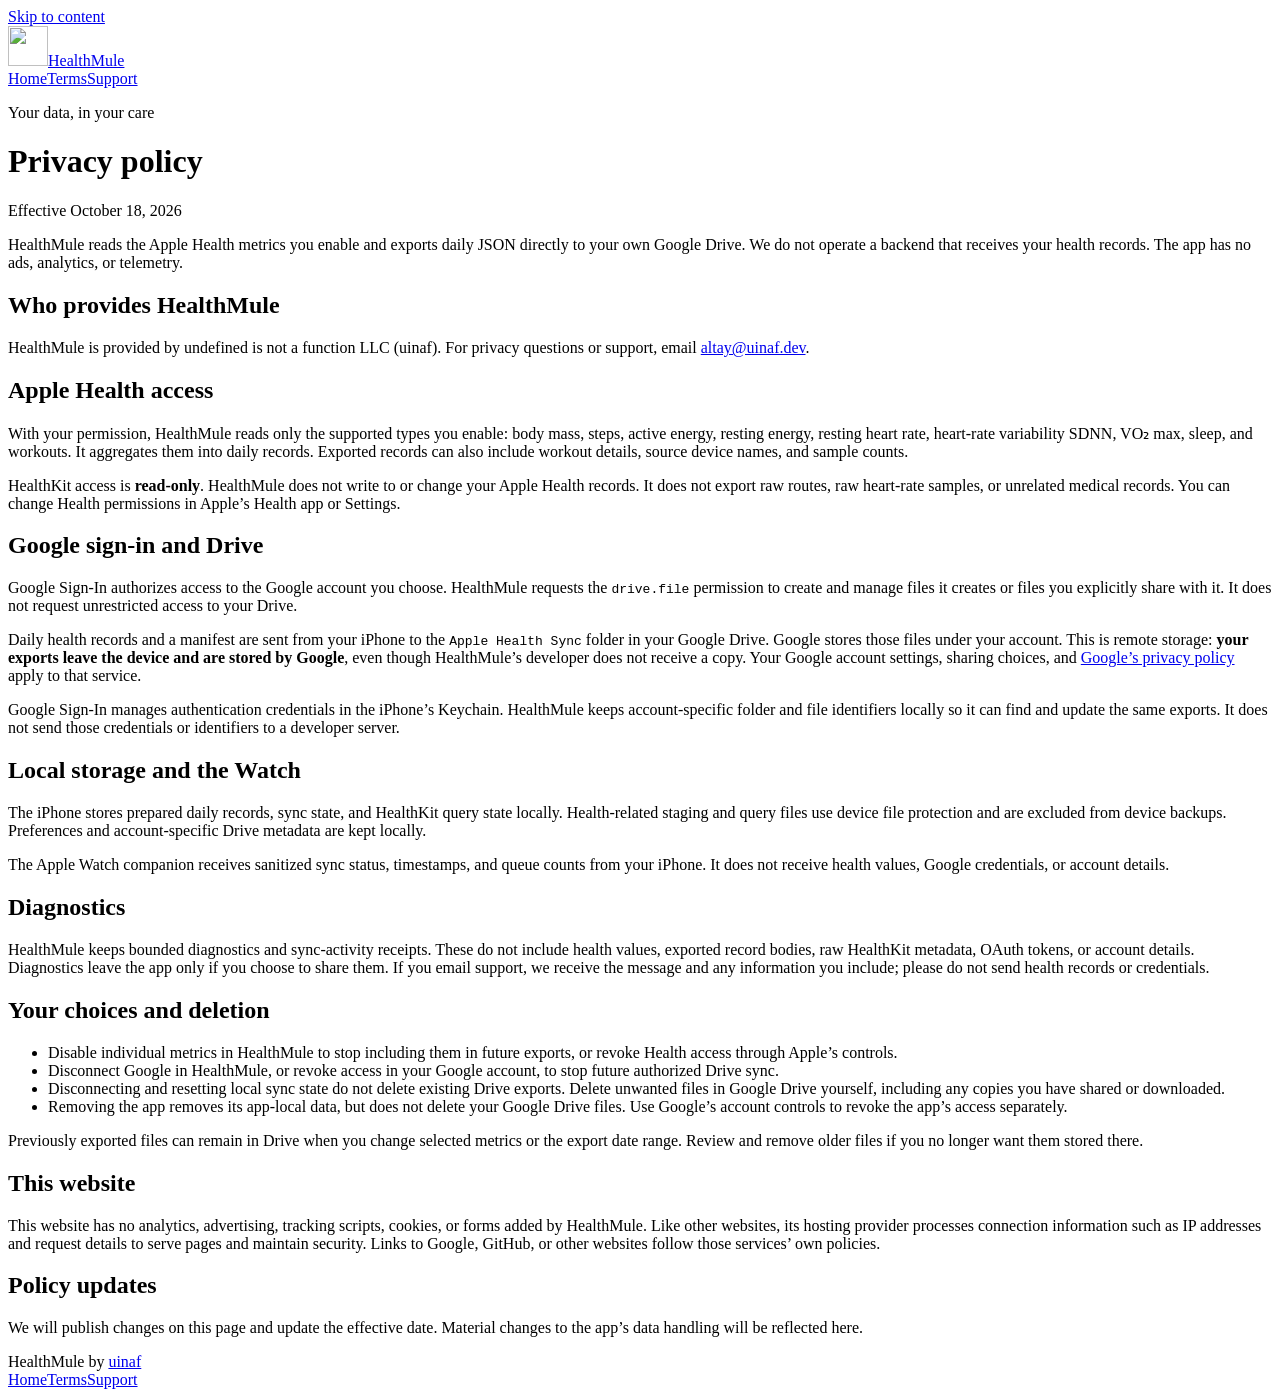
==== website/privacy/index.html @ 0ae4e0bc "feat: add HealthMule website and privacy policy" ====
<!doctype html>
<html lang="en">
<head><meta charset="utf-8"><meta name="viewport" content="width=device-width, initial-scale=1"><title>Privacy policy — HealthMule</title><meta name="description" content="How HealthMule handles Apple Health data, Google Drive access, local storage, and your privacy choices."><link rel="canonical" href="https://healthmule.uinaf.dev/privacy/"><link rel="icon" href="/assets/icon.png" type="image/png"><link rel="stylesheet" href="/styles.css"><meta name="theme-color" content="#11120f"></head>
<body>
<a class="skip" href="#main">Skip to content</a>
<header class="header wrap"><a class="brand" href="/" aria-label="HealthMule home"><img src="/assets/icon.png" alt="" width="40" height="40">HealthMule</a><nav class="nav" aria-label="Main navigation"><a href="/">Home</a><a href="/terms/">Terms</a><a href="mailto:altay@uinaf.dev">Support</a></nav></header>
<main id="main" class="legal wrap">
  <p class="eyebrow">Your data, in your care</p><h1>Privacy policy</h1><p class="updated">Effective October 18, 2026</p>
  <div class="summary"><p>HealthMule reads the Apple Health metrics you enable and exports daily JSON directly to your own Google Drive. We do not operate a backend that receives your health records. The app has no ads, analytics, or telemetry.</p></div>
  <h2>Who provides HealthMule</h2><p>HealthMule is provided by undefined is not a function LLC (uinaf). For privacy questions or support, email <a href="mailto:altay@uinaf.dev">altay@uinaf.dev</a>.</p>
  <h2>Apple Health access</h2><p>With your permission, HealthMule reads only the supported types you enable: body mass, steps, active energy, resting energy, resting heart rate, heart-rate variability SDNN, VO₂ max, sleep, and workouts. It aggregates them into daily records. Exported records can also include workout details, source device names, and sample counts.</p><p>HealthKit access is <strong>read-only</strong>. HealthMule does not write to or change your Apple Health records. It does not export raw routes, raw heart-rate samples, or unrelated medical records. You can change Health permissions in Apple’s Health app or Settings.</p>
  <h2>Google sign-in and Drive</h2><p>Google Sign-In authorizes access to the Google account you choose. HealthMule requests the <code>drive.file</code> permission to create and manage files it creates or files you explicitly share with it. It does not request unrestricted access to your Drive.</p><p>Daily health records and a manifest are sent from your iPhone to the <code>Apple Health Sync</code> folder in your Google Drive. Google stores those files under your account. This is remote storage: <strong>your exports leave the device and are stored by Google</strong>, even though HealthMule’s developer does not receive a copy. Your Google account settings, sharing choices, and <a href="https://policies.google.com/privacy">Google’s privacy policy</a> apply to that service.</p><p>Google Sign-In manages authentication credentials in the iPhone’s Keychain. HealthMule keeps account-specific folder and file identifiers locally so it can find and update the same exports. It does not send those credentials or identifiers to a developer server.</p>
  <h2>Local storage and the Watch</h2><p>The iPhone stores prepared daily records, sync state, and HealthKit query state locally. Health-related staging and query files use device file protection and are excluded from device backups. Preferences and account-specific Drive metadata are kept locally.</p><p>The Apple Watch companion receives sanitized sync status, timestamps, and queue counts from your iPhone. It does not receive health values, Google credentials, or account details.</p>
  <h2>Diagnostics</h2><p>HealthMule keeps bounded diagnostics and sync-activity receipts. These do not include health values, exported record bodies, raw HealthKit metadata, OAuth tokens, or account details. Diagnostics leave the app only if you choose to share them. If you email support, we receive the message and any information you include; please do not send health records or credentials.</p>
  <h2>Your choices and deletion</h2><ul><li>Disable individual metrics in HealthMule to stop including them in future exports, or revoke Health access through Apple’s controls.</li><li>Disconnect Google in HealthMule, or revoke access in your Google account, to stop future authorized Drive sync.</li><li>Disconnecting and resetting local sync state do not delete existing Drive exports. Delete unwanted files in Google Drive yourself, including any copies you have shared or downloaded.</li><li>Removing the app removes its app-local data, but does not delete your Google Drive files. Use Google’s account controls to revoke the app’s access separately.</li></ul><p>Previously exported files can remain in Drive when you change selected metrics or the export date range. Review and remove older files if you no longer want them stored there.</p>
  <h2>This website</h2><p>This website has no analytics, advertising, tracking scripts, cookies, or forms added by HealthMule. Like other websites, its hosting provider processes connection information such as IP addresses and request details to serve pages and maintain security. Links to Google, GitHub, or other websites follow those services’ own policies.</p>
  <h2>Policy updates</h2><p>We will publish changes on this page and update the effective date. Material changes to the app’s data handling will be reflected here.</p>
</main>
<footer class="footer wrap"><span>HealthMule by <a href="https://uinaf.dev">uinaf</a></span><div class="footer-links"><a href="/">Home</a><a href="/terms/">Terms</a><a href="mailto:altay@uinaf.dev">Support</a></div></footer>
</body></html>
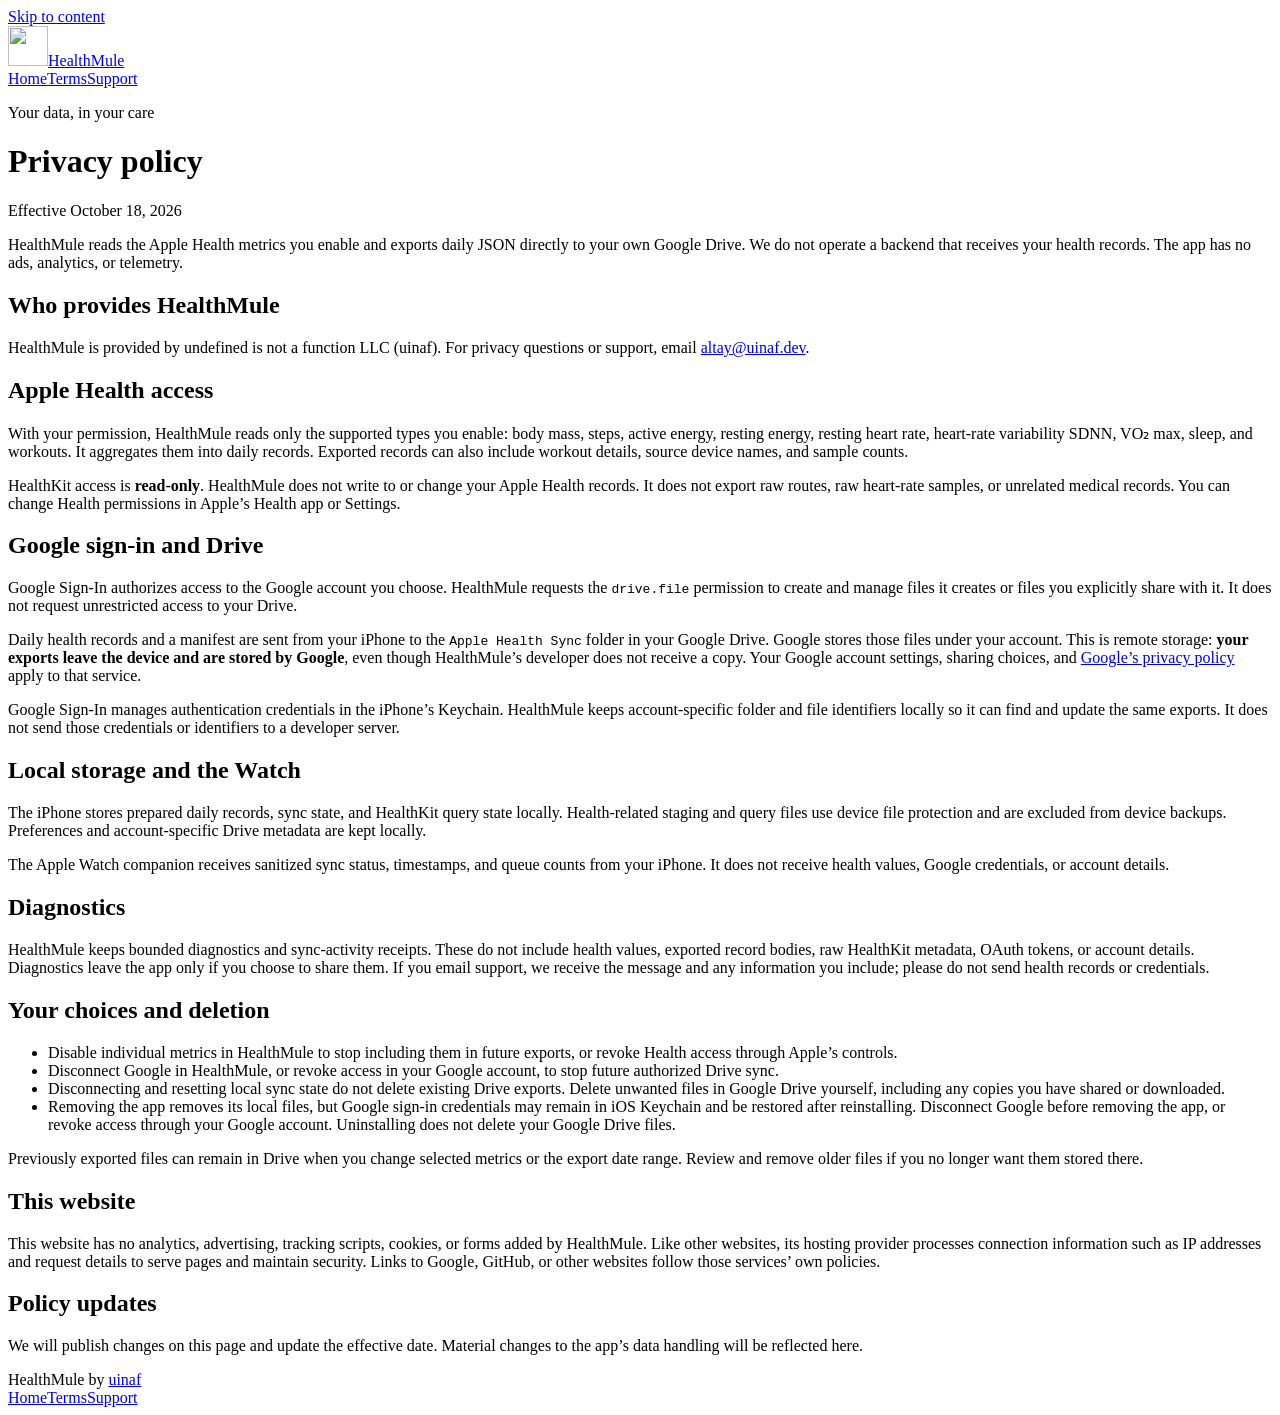
==== commit fc47c79e: "fix: clarify credential retention and optimize web icon" ====
--- a/website/privacy/index.html
+++ b/website/privacy/index.html
@@ -12,7 +12,7 @@
   <h2>Google sign-in and Drive</h2><p>Google Sign-In authorizes access to the Google account you choose. HealthMule requests the <code>drive.file</code> permission to create and manage files it creates or files you explicitly share with it. It does not request unrestricted access to your Drive.</p><p>Daily health records and a manifest are sent from your iPhone to the <code>Apple Health Sync</code> folder in your Google Drive. Google stores those files under your account. This is remote storage: <strong>your exports leave the device and are stored by Google</strong>, even though HealthMule’s developer does not receive a copy. Your Google account settings, sharing choices, and <a href="https://policies.google.com/privacy">Google’s privacy policy</a> apply to that service.</p><p>Google Sign-In manages authentication credentials in the iPhone’s Keychain. HealthMule keeps account-specific folder and file identifiers locally so it can find and update the same exports. It does not send those credentials or identifiers to a developer server.</p>
   <h2>Local storage and the Watch</h2><p>The iPhone stores prepared daily records, sync state, and HealthKit query state locally. Health-related staging and query files use device file protection and are excluded from device backups. Preferences and account-specific Drive metadata are kept locally.</p><p>The Apple Watch companion receives sanitized sync status, timestamps, and queue counts from your iPhone. It does not receive health values, Google credentials, or account details.</p>
   <h2>Diagnostics</h2><p>HealthMule keeps bounded diagnostics and sync-activity receipts. These do not include health values, exported record bodies, raw HealthKit metadata, OAuth tokens, or account details. Diagnostics leave the app only if you choose to share them. If you email support, we receive the message and any information you include; please do not send health records or credentials.</p>
-  <h2>Your choices and deletion</h2><ul><li>Disable individual metrics in HealthMule to stop including them in future exports, or revoke Health access through Apple’s controls.</li><li>Disconnect Google in HealthMule, or revoke access in your Google account, to stop future authorized Drive sync.</li><li>Disconnecting and resetting local sync state do not delete existing Drive exports. Delete unwanted files in Google Drive yourself, including any copies you have shared or downloaded.</li><li>Removing the app removes its app-local data, but does not delete your Google Drive files. Use Google’s account controls to revoke the app’s access separately.</li></ul><p>Previously exported files can remain in Drive when you change selected metrics or the export date range. Review and remove older files if you no longer want them stored there.</p>
+  <h2>Your choices and deletion</h2><ul><li>Disable individual metrics in HealthMule to stop including them in future exports, or revoke Health access through Apple’s controls.</li><li>Disconnect Google in HealthMule, or revoke access in your Google account, to stop future authorized Drive sync.</li><li>Disconnecting and resetting local sync state do not delete existing Drive exports. Delete unwanted files in Google Drive yourself, including any copies you have shared or downloaded.</li><li>Removing the app removes its local files, but Google sign-in credentials may remain in iOS Keychain and be restored after reinstalling. Disconnect Google before removing the app, or revoke access through your Google account. Uninstalling does not delete your Google Drive files.</li></ul><p>Previously exported files can remain in Drive when you change selected metrics or the export date range. Review and remove older files if you no longer want them stored there.</p>
   <h2>This website</h2><p>This website has no analytics, advertising, tracking scripts, cookies, or forms added by HealthMule. Like other websites, its hosting provider processes connection information such as IP addresses and request details to serve pages and maintain security. Links to Google, GitHub, or other websites follow those services’ own policies.</p>
   <h2>Policy updates</h2><p>We will publish changes on this page and update the effective date. Material changes to the app’s data handling will be reflected here.</p>
 </main>
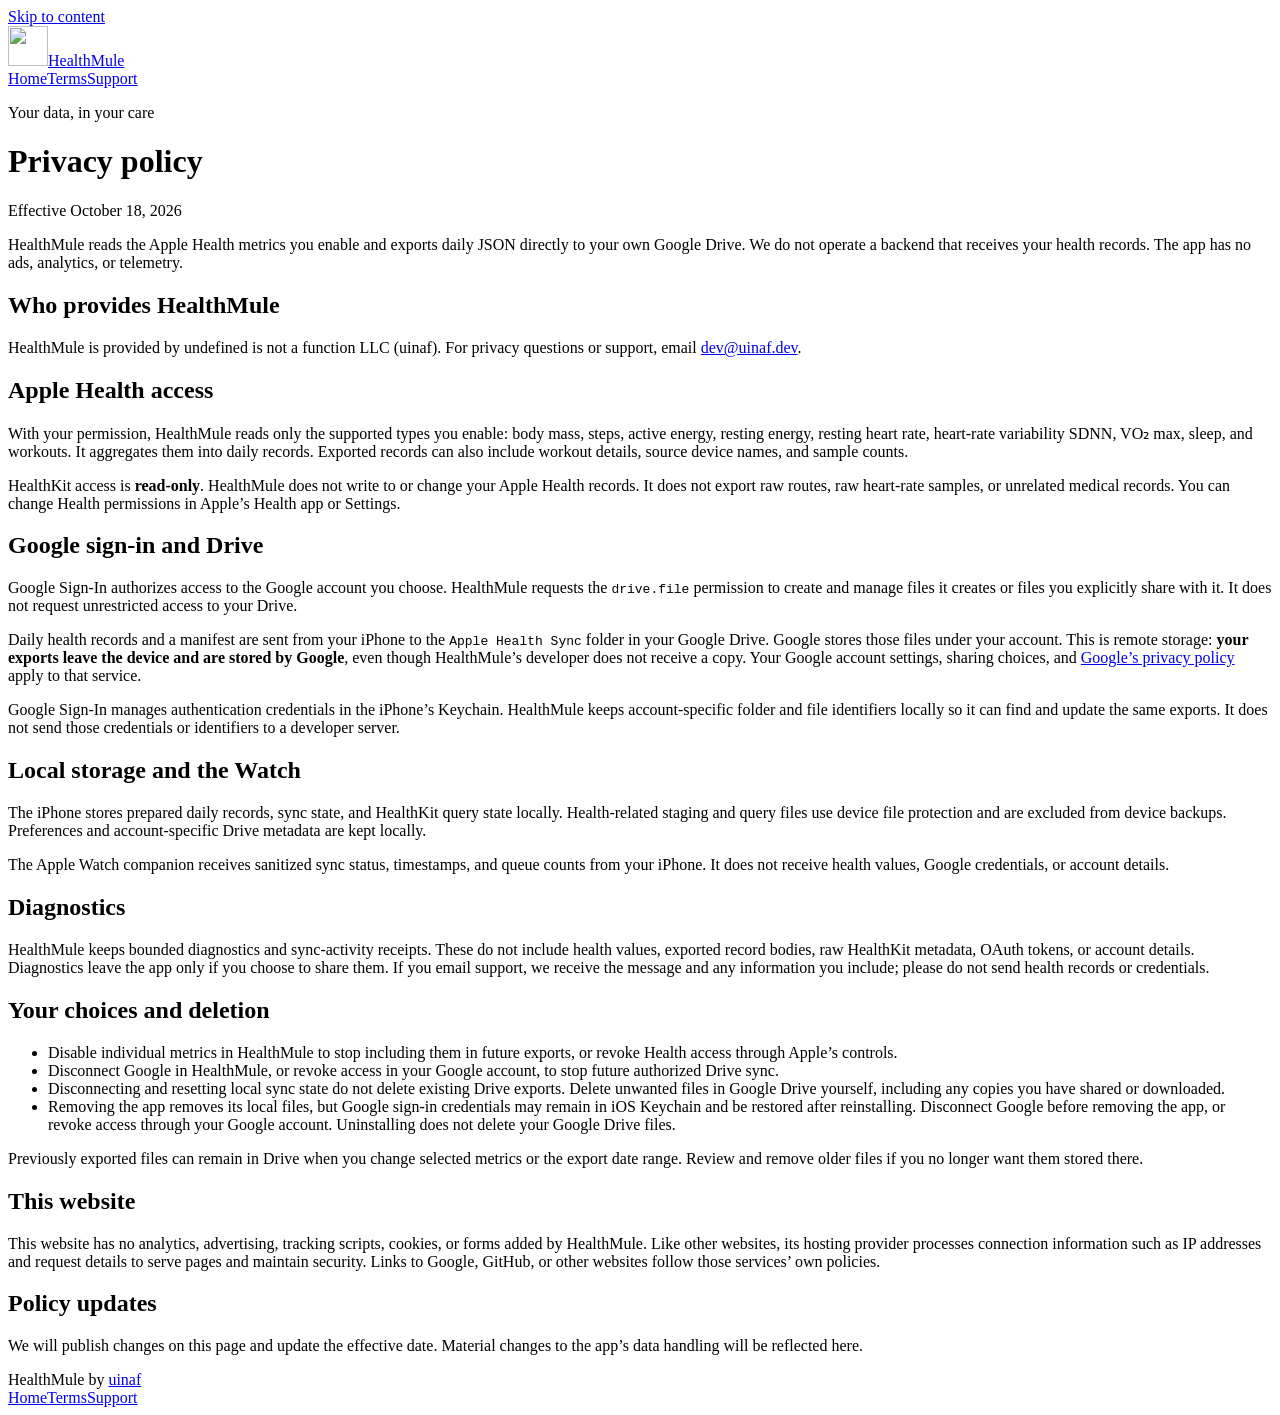
==== commit 2f0d8c65: "feat: show app screenshots and walkthrough on website" ====
--- a/website/privacy/index.html
+++ b/website/privacy/index.html
@@ -3,11 +3,11 @@
 <head><meta charset="utf-8"><meta name="viewport" content="width=device-width, initial-scale=1"><title>Privacy policy — HealthMule</title><meta name="description" content="How HealthMule handles Apple Health data, Google Drive access, local storage, and your privacy choices."><link rel="canonical" href="https://healthmule.uinaf.dev/privacy/"><link rel="icon" href="/assets/icon.png" type="image/png"><link rel="stylesheet" href="/styles.css"><meta name="theme-color" content="#11120f"></head>
 <body>
 <a class="skip" href="#main">Skip to content</a>
-<header class="header wrap"><a class="brand" href="/" aria-label="HealthMule home"><img src="/assets/icon.png" alt="" width="40" height="40">HealthMule</a><nav class="nav" aria-label="Main navigation"><a href="/">Home</a><a href="/terms/">Terms</a><a href="mailto:altay@uinaf.dev">Support</a></nav></header>
+<header class="header wrap"><a class="brand" href="/" aria-label="HealthMule home"><img src="/assets/icon.png" alt="" width="40" height="40">HealthMule</a><nav class="nav" aria-label="Main navigation"><a href="/">Home</a><a href="/terms/">Terms</a><a href="mailto:dev@uinaf.dev">Support</a></nav></header>
 <main id="main" class="legal wrap">
   <p class="eyebrow">Your data, in your care</p><h1>Privacy policy</h1><p class="updated">Effective October 18, 2026</p>
   <div class="summary"><p>HealthMule reads the Apple Health metrics you enable and exports daily JSON directly to your own Google Drive. We do not operate a backend that receives your health records. The app has no ads, analytics, or telemetry.</p></div>
-  <h2>Who provides HealthMule</h2><p>HealthMule is provided by undefined is not a function LLC (uinaf). For privacy questions or support, email <a href="mailto:altay@uinaf.dev">altay@uinaf.dev</a>.</p>
+  <h2>Who provides HealthMule</h2><p>HealthMule is provided by undefined is not a function LLC (uinaf). For privacy questions or support, email <a href="mailto:dev@uinaf.dev">dev@uinaf.dev</a>.</p>
   <h2>Apple Health access</h2><p>With your permission, HealthMule reads only the supported types you enable: body mass, steps, active energy, resting energy, resting heart rate, heart-rate variability SDNN, VO₂ max, sleep, and workouts. It aggregates them into daily records. Exported records can also include workout details, source device names, and sample counts.</p><p>HealthKit access is <strong>read-only</strong>. HealthMule does not write to or change your Apple Health records. It does not export raw routes, raw heart-rate samples, or unrelated medical records. You can change Health permissions in Apple’s Health app or Settings.</p>
   <h2>Google sign-in and Drive</h2><p>Google Sign-In authorizes access to the Google account you choose. HealthMule requests the <code>drive.file</code> permission to create and manage files it creates or files you explicitly share with it. It does not request unrestricted access to your Drive.</p><p>Daily health records and a manifest are sent from your iPhone to the <code>Apple Health Sync</code> folder in your Google Drive. Google stores those files under your account. This is remote storage: <strong>your exports leave the device and are stored by Google</strong>, even though HealthMule’s developer does not receive a copy. Your Google account settings, sharing choices, and <a href="https://policies.google.com/privacy">Google’s privacy policy</a> apply to that service.</p><p>Google Sign-In manages authentication credentials in the iPhone’s Keychain. HealthMule keeps account-specific folder and file identifiers locally so it can find and update the same exports. It does not send those credentials or identifiers to a developer server.</p>
   <h2>Local storage and the Watch</h2><p>The iPhone stores prepared daily records, sync state, and HealthKit query state locally. Health-related staging and query files use device file protection and are excluded from device backups. Preferences and account-specific Drive metadata are kept locally.</p><p>The Apple Watch companion receives sanitized sync status, timestamps, and queue counts from your iPhone. It does not receive health values, Google credentials, or account details.</p>
@@ -16,5 +16,5 @@
   <h2>This website</h2><p>This website has no analytics, advertising, tracking scripts, cookies, or forms added by HealthMule. Like other websites, its hosting provider processes connection information such as IP addresses and request details to serve pages and maintain security. Links to Google, GitHub, or other websites follow those services’ own policies.</p>
   <h2>Policy updates</h2><p>We will publish changes on this page and update the effective date. Material changes to the app’s data handling will be reflected here.</p>
 </main>
-<footer class="footer wrap"><span>HealthMule by <a href="https://uinaf.dev">uinaf</a></span><div class="footer-links"><a href="/">Home</a><a href="/terms/">Terms</a><a href="mailto:altay@uinaf.dev">Support</a></div></footer>
+<footer class="footer wrap"><span>HealthMule by <a href="https://uinaf.dev">uinaf</a></span><div class="footer-links"><a href="/">Home</a><a href="/terms/">Terms</a><a href="mailto:dev@uinaf.dev">Support</a></div></footer>
 </body></html>
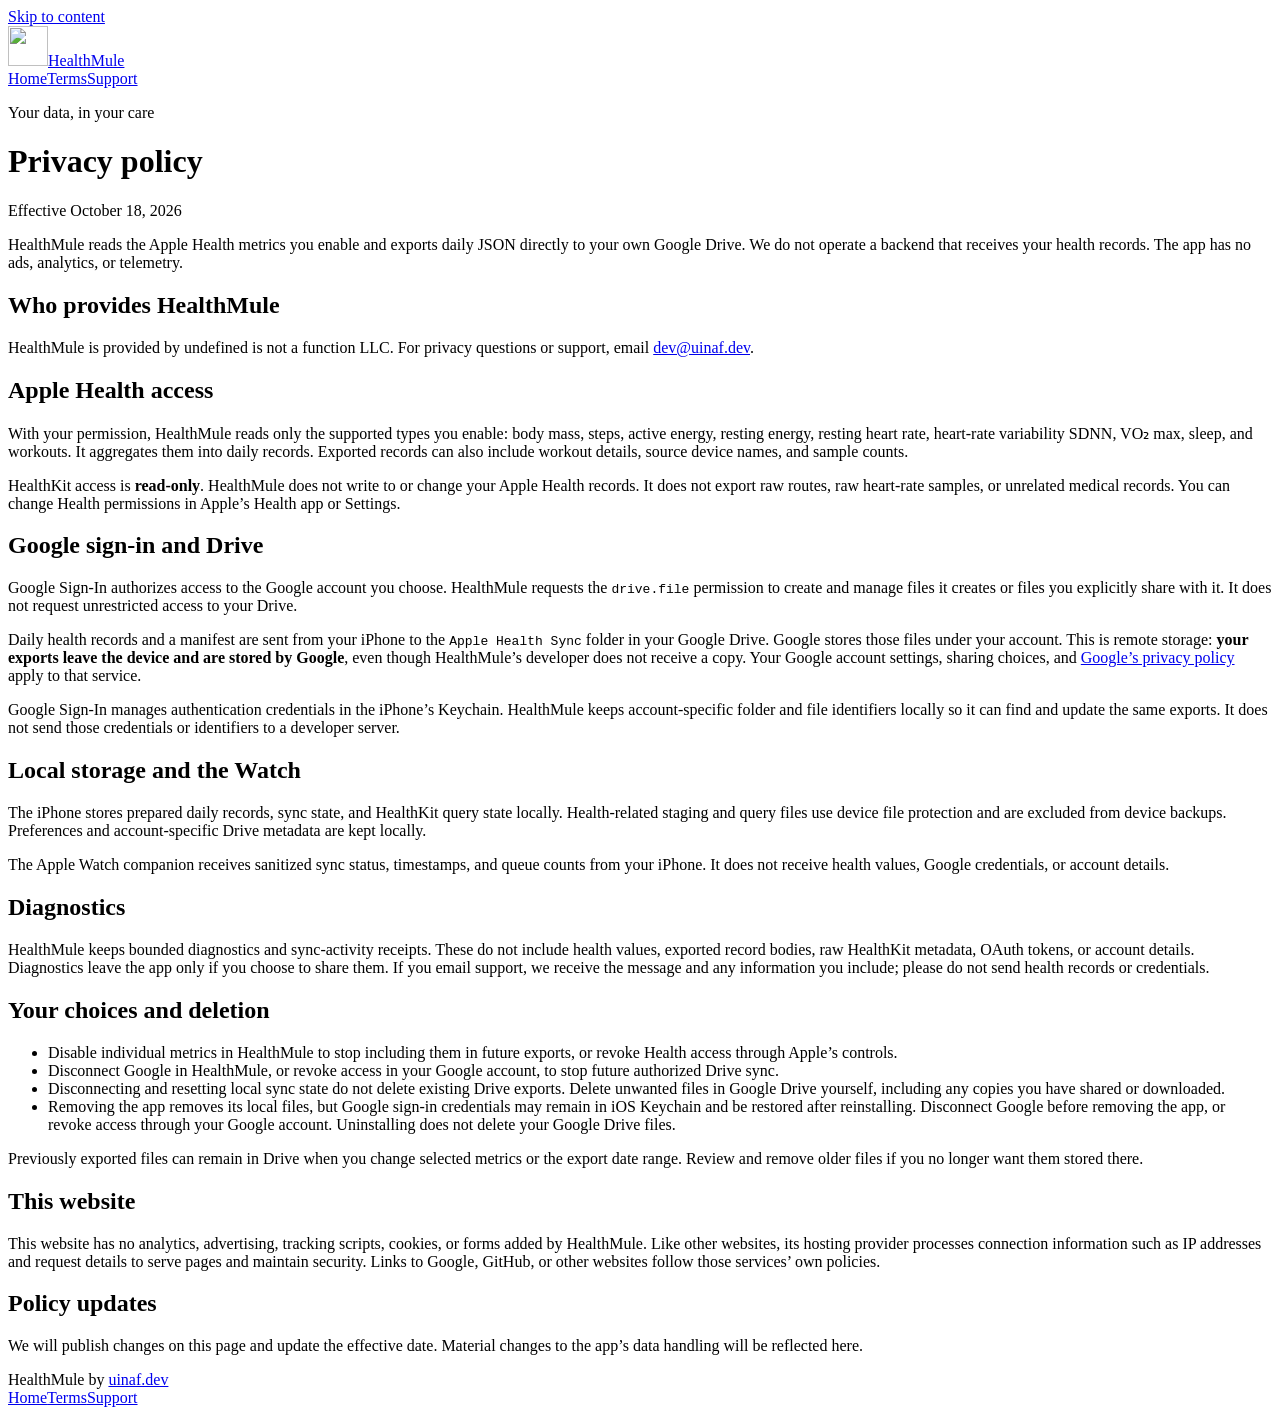
==== commit 668e357d: "fix: use domain and full legal name on website" ====
--- a/website/privacy/index.html
+++ b/website/privacy/index.html
@@ -1,13 +1,14 @@
 <!doctype html>
 <html lang="en">
-<head><meta charset="utf-8"><meta name="viewport" content="width=device-width, initial-scale=1"><title>Privacy policy — HealthMule</title><meta name="description" content="How HealthMule handles Apple Health data, Google Drive access, local storage, and your privacy choices."><link rel="canonical" href="https://healthmule.uinaf.dev/privacy/"><link rel="icon" href="/assets/icon.png" type="image/png"><link rel="stylesheet" href="/styles.css"><meta name="theme-color" content="#11120f"></head>
+<head><meta charset="utf-8"><meta name="viewport" content="width=device-width, initial-scale=1"><title>Privacy policy — HealthMule</title><meta name="description" content="How HealthMule handles Apple Health data, Google Drive access, local storage, and your privacy choices."><link rel="canonical" href="https://healthmule.uinaf.dev/privacy/"><link rel="icon" href="/assets/icon.png" type="image/png"><link rel="stylesheet" href="/styles.css"><meta name="theme-color" content="#ffffff" media="(prefers-color-scheme: light)">
+  <meta name="theme-color" content="#101010" media="(prefers-color-scheme: dark)"></head>
 <body>
 <a class="skip" href="#main">Skip to content</a>
 <header class="header wrap"><a class="brand" href="/" aria-label="HealthMule home"><img src="/assets/icon.png" alt="" width="40" height="40">HealthMule</a><nav class="nav" aria-label="Main navigation"><a href="/">Home</a><a href="/terms/">Terms</a><a href="mailto:dev@uinaf.dev">Support</a></nav></header>
 <main id="main" class="legal wrap">
   <p class="eyebrow">Your data, in your care</p><h1>Privacy policy</h1><p class="updated">Effective October 18, 2026</p>
   <div class="summary"><p>HealthMule reads the Apple Health metrics you enable and exports daily JSON directly to your own Google Drive. We do not operate a backend that receives your health records. The app has no ads, analytics, or telemetry.</p></div>
-  <h2>Who provides HealthMule</h2><p>HealthMule is provided by undefined is not a function LLC (uinaf). For privacy questions or support, email <a href="mailto:dev@uinaf.dev">dev@uinaf.dev</a>.</p>
+  <h2>Who provides HealthMule</h2><p>HealthMule is provided by undefined is not a function LLC. For privacy questions or support, email <a href="mailto:dev@uinaf.dev">dev@uinaf.dev</a>.</p>
   <h2>Apple Health access</h2><p>With your permission, HealthMule reads only the supported types you enable: body mass, steps, active energy, resting energy, resting heart rate, heart-rate variability SDNN, VO₂ max, sleep, and workouts. It aggregates them into daily records. Exported records can also include workout details, source device names, and sample counts.</p><p>HealthKit access is <strong>read-only</strong>. HealthMule does not write to or change your Apple Health records. It does not export raw routes, raw heart-rate samples, or unrelated medical records. You can change Health permissions in Apple’s Health app or Settings.</p>
   <h2>Google sign-in and Drive</h2><p>Google Sign-In authorizes access to the Google account you choose. HealthMule requests the <code>drive.file</code> permission to create and manage files it creates or files you explicitly share with it. It does not request unrestricted access to your Drive.</p><p>Daily health records and a manifest are sent from your iPhone to the <code>Apple Health Sync</code> folder in your Google Drive. Google stores those files under your account. This is remote storage: <strong>your exports leave the device and are stored by Google</strong>, even though HealthMule’s developer does not receive a copy. Your Google account settings, sharing choices, and <a href="https://policies.google.com/privacy">Google’s privacy policy</a> apply to that service.</p><p>Google Sign-In manages authentication credentials in the iPhone’s Keychain. HealthMule keeps account-specific folder and file identifiers locally so it can find and update the same exports. It does not send those credentials or identifiers to a developer server.</p>
   <h2>Local storage and the Watch</h2><p>The iPhone stores prepared daily records, sync state, and HealthKit query state locally. Health-related staging and query files use device file protection and are excluded from device backups. Preferences and account-specific Drive metadata are kept locally.</p><p>The Apple Watch companion receives sanitized sync status, timestamps, and queue counts from your iPhone. It does not receive health values, Google credentials, or account details.</p>
@@ -16,5 +17,5 @@
   <h2>This website</h2><p>This website has no analytics, advertising, tracking scripts, cookies, or forms added by HealthMule. Like other websites, its hosting provider processes connection information such as IP addresses and request details to serve pages and maintain security. Links to Google, GitHub, or other websites follow those services’ own policies.</p>
   <h2>Policy updates</h2><p>We will publish changes on this page and update the effective date. Material changes to the app’s data handling will be reflected here.</p>
 </main>
-<footer class="footer wrap"><span>HealthMule by <a href="https://uinaf.dev">uinaf</a></span><div class="footer-links"><a href="/">Home</a><a href="/terms/">Terms</a><a href="mailto:dev@uinaf.dev">Support</a></div></footer>
+<footer class="footer wrap"><span>HealthMule by <a href="https://uinaf.dev">uinaf.dev</a></span><div class="footer-links"><a href="/">Home</a><a href="/terms/">Terms</a><a href="mailto:dev@uinaf.dev">Support</a></div></footer>
 </body></html>
